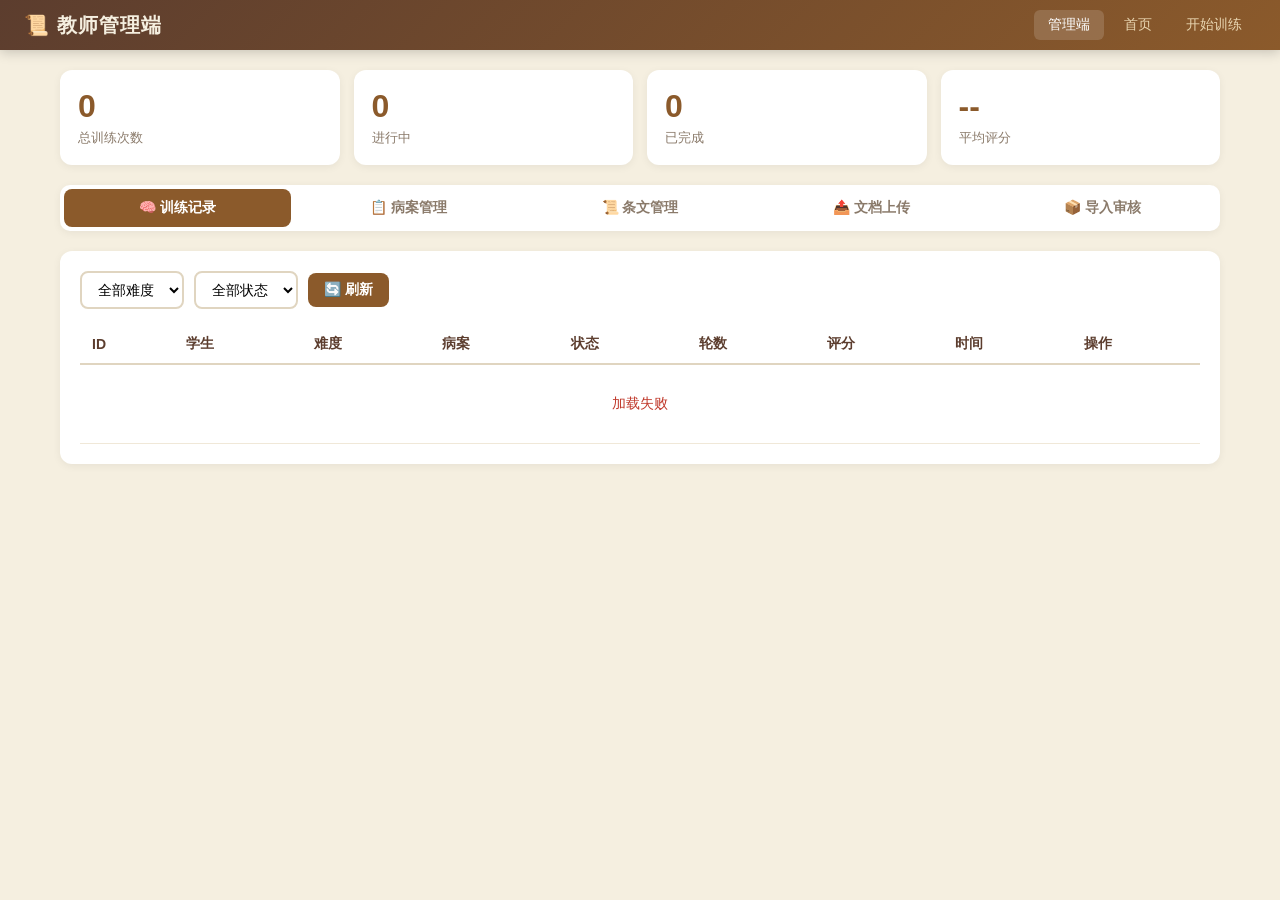
==== backend/static/index.html @ 3534bf7b "导入审核新增编辑功能: PUT /batches/{id}/edit/{sid} + 弹窗编辑条号/篇章/正文" ====
<!DOCTYPE html>
<html lang="zh-CN">
<head>
<meta charset="UTF-8">
<meta name="viewport" content="width=device-width, initial-scale=1.0">
<title>教师管理端 - 《金匮要略》临床思辨训练</title>
<style>
:root {
  --bg: #f5efe0; --card: #fff; --text: #3d2b1f; --muted: #8a7a6a;
  --primary: #8b5a2b; --border: #e0d5c0; --hover: #fdfaf3;
}
* { margin:0; padding:0; box-sizing:border-box; }
body { font-family: -apple-system, 'PingFang SC', 'Microsoft YaHei', sans-serif; background:var(--bg); color:var(--text); min-height:100vh; }
.header {
  background:linear-gradient(135deg, #5c3d2e 0%, #8b5a2b 100%);
  color:#f5efe0; padding:10px 24px; display:flex; align-items:center; gap:16px;
  box-shadow:0 2px 12px rgba(0,0,0,.2);
}
.header h1 { font-size:20px; font-weight:600; letter-spacing:1px; }
.header .nav { display:flex; gap:6px; margin-left:auto; }
.header .nav a { color:#e8d5b0; text-decoration:none; padding:6px 14px; border-radius:6px; font-size:14px; transition:.2s; }
.header .nav a:hover, .header .nav a.active { background:rgba(255,255,255,.15); color:#fff; }
.container { max-width:1200px; margin:0 auto; padding:20px; }

.stats { display:grid; grid-template-columns:repeat(4,1fr); gap:14px; margin-bottom:20px; }
.stat-card { background:var(--card); border-radius:12px; padding:18px; box-shadow:0 2px 8px rgba(0,0,0,.06); }
.stat-card .n { font-size:32px; font-weight:700; color:var(--primary); }
.stat-card .l { font-size:13px; color:var(--muted); margin-top:4px; }

.tabs { display:flex; gap:4px; margin-bottom:20px; background:var(--card); border-radius:10px; padding:4px; box-shadow:0 2px 8px rgba(0,0,0,.06); }
.tab { flex:1; text-align:center; padding:10px; border-radius:8px; cursor:pointer; font-size:14px; font-weight:600; transition:.2s; color:var(--muted); }
.tab.active { background:var(--primary); color:#fff; }
.tab:hover:not(.active) { background:var(--hover); }

.panel { display:none; }
.panel.active { display:block; }

.card { background:var(--card); border-radius:12px; padding:20px; box-shadow:0 2px 8px rgba(0,0,0,.06); margin-bottom:16px; }

.filters { display:flex; gap:10px; margin-bottom:16px; flex-wrap:wrap; align-items:center; }
.filters select, .filters input, .form-input {
  padding:8px 12px; border:2px solid var(--border); border-radius:8px; font-size:14px; outline:none; background:var(--card);
}
.filters select:focus, .filters input:focus, .form-input:focus { border-color:var(--primary); }
.btn {
  padding:8px 16px; border:none; border-radius:8px; cursor:pointer; font-size:14px; font-weight:600; transition:.2s;
}
.btn-primary { background:var(--primary); color:#fff; }
.btn-primary:hover { background:#6b3f1a; }
.btn-primary:disabled { background:#c4b49a; cursor:not-allowed; }
.btn-outline { background:var(--card); color:var(--primary); border:2px solid var(--primary); }
.btn-outline:hover { background:var(--hover); }
.btn-sm { padding:4px 12px; font-size:12px; border-radius:6px; }
.btn-view { background:var(--primary); color:#fff; }
.btn-view:hover { background:#6b3f1a; }
.btn-del { background:#f8d7da; color:#721c24; }
.btn-del:hover { background:#f1c0c2; }

table { width:100%; border-collapse:collapse; font-size:14px; }
th { text-align:left; padding:10px 12px; border-bottom:2px solid var(--border); color:#5c3d2e; font-weight:600; }
td { padding:10px 12px; border-bottom:1px solid #f0e8d8; }
tr:hover td { background:var(--hover); }
.badge { display:inline-block; padding:3px 10px; border-radius:12px; font-size:12px; font-weight:600; }
.bg-beginner { background:#f0e2cc; color:var(--primary); }
.bg-intermediate { background:#fff3cd; color:#856404; }
.bg-advanced { background:#f8d7da; color:#721c24; }
.bg-active { background:#d4edda; color:#155724; }
.bg-completed { background:#d1ecf1; color:#0c5460; }

.form-row { margin-bottom:12px; }
.form-row label { display:block; margin-bottom:4px; font-size:13px; color:var(--muted); }
.form-row input, .form-row textarea, .form-row select {
  width:100%; padding:8px 12px; border:2px solid var(--border); border-radius:8px; font-size:14px; font-family:inherit; outline:none;
}
.form-row textarea { min-height:80px; resize:vertical; }

/* 弹窗 */
.modal-overlay { display:none; position:fixed; inset:0; background:rgba(0,0,0,.5); z-index:100; align-items:center; justify-content:center; }
.modal-overlay.show { display:flex; }
.modal {
  background:var(--card); border-radius:16px; width:90%; max-width:750px; max-height:85vh;
  overflow-y:auto; padding:24px; box-shadow:0 8px 32px rgba(0,0,0,.2);
}
.modal h3 { color:#5c3d2e; margin-bottom:14px; font-size:18px; }
.chat-replay { background:#faf7f0; border-radius:10px; padding:14px; max-height:400px; overflow-y:auto; }
.chat-replay .rpl { margin-bottom:10px; padding:8px 12px; border-radius:8px; line-height:1.5; font-size:14px; }
.chat-replay .rpl-student { background:var(--primary); color:#fff; margin-left:30px; }
.chat-replay .rpl-agent { background:var(--card); border:1px solid var(--border); margin-right:30px; }
.chat-replay .rpl-system { text-align:center; color:var(--muted); font-size:12px; }

.upload-zone {
  border:2px dashed #d4c4a8; border-radius:12px; padding:40px; text-align:center;
  cursor:pointer; transition:.2s; margin-bottom:16px;
}
.upload-zone:hover { border-color:var(--primary); background:var(--hover); }
.upload-zone .icon { font-size:40px; margin-bottom:8px; }

.toast {
  position:fixed; bottom:20px; right:20px; padding:12px 20px; border-radius:10px;
  color:#fff; font-weight:600; z-index:200; animation:fadeIn .3s;
}
.toast.success { background:#5a8a3c; }
.toast.error { background:#c0392b; }
@keyframes fadeIn { from{opacity:0;transform:translateY(8px);} to{opacity:1;transform:translateY(0);} }
</style>
</head>
<body>

<div class="header">
  <h1>📜 教师管理端</h1>
  <div class="nav">
    <a href="/" class="active">管理端</a>
    <a href="/user">首页</a>
    <a href="/train">开始训练</a>
  </div>
</div>

<div class="container">
  <div class="stats">
    <div class="stat-card"><div class="n" id="sTotal">0</div><div class="l">总训练次数</div></div>
    <div class="stat-card"><div class="n" id="sActive">0</div><div class="l">进行中</div></div>
    <div class="stat-card"><div class="n" id="sDone">0</div><div class="l">已完成</div></div>
    <div class="stat-card"><div class="n" id="sAvg">--</div><div class="l">平均评分</div></div>
  </div>

  <div class="tabs">
    <div class="tab active" onclick="switchTab('train')">🧠 训练记录</div>
    <div class="tab" onclick="switchTab('cases')">📋 病案管理</div>
    <div class="tab" onclick="switchTab('texts')">📜 条文管理</div>
    <div class="tab" onclick="switchTab('upload')">📤 文档上传</div>
    <div class="tab" onclick="switchTab('import')">📦 导入审核</div>
  </div>

  <!-- 训练记录 -->
  <div class="panel active" id="pTrain">
    <div class="card">
      <div class="filters">
        <select id="fDiff" onchange="loadTrain()"><option value="">全部难度</option><option value="初级">初级</option><option value="中级">中级</option><option value="高级">高级</option></select>
        <select id="fStatus" onchange="loadTrain()"><option value="">全部状态</option><option value="active">训练中</option><option value="completed">已完成</option></select>
        <button class="btn btn-primary" onclick="loadTrain()">🔄 刷新</button>
      </div>
      <table><thead><tr><th>ID</th><th>学生</th><th>难度</th><th>病案</th><th>状态</th><th>轮数</th><th>评分</th><th>时间</th><th>操作</th></tr></thead>
      <tbody id="trainTbody"><tr><td colspan="9" style="text-align:center;color:var(--muted);padding:30px;">加载中…</td></tr></tbody></table>
    </div>
  </div>

  <!-- 病案管理 -->
  <div class="panel" id="pCases">
    <div class="card">
      <h3 style="margin-bottom:12px;">新增病案</h3>
      <div class="form-row"><label>标题</label><input id="cTitle" class="form-input"></div>
      <div class="form-row"><label>病案内容</label><textarea id="cContent" class="form-input" rows="4"></textarea></div>
      <div style="display:grid;grid-template-columns:1fr 1fr;gap:10px;">
        <div class="form-row"><label>诊断</label><input id="cDiag" class="form-input"></div>
        <div class="form-row"><label>方剂</label><input id="cPresc" class="form-input"></div>
        <div class="form-row"><label>难度</label><select id="cDiff" class="form-input"><option value="初级">初级</option><option value="中级">中级</option><option value="高级">高级</option></select></div>
        <div class="form-row"><label>教学要点</label><input id="cTeach" class="form-input"></div>
      </div>
      <button class="btn btn-primary" onclick="createCase()">保存病案</button>
    </div>
    <div class="card">
      <div class="filters">
        <select id="cfDiff" onchange="loadCases()"><option value="">全部难度</option><option value="初级">初级</option><option value="中级">中级</option><option value="高级">高级</option></select>
        <button class="btn btn-primary" onclick="loadCases()">🔄 刷新</button>
      </div>
      <table><thead><tr><th>ID</th><th>标题</th><th>难度</th><th>诊断</th><th>方剂</th><th>操作</th></tr></thead>
      <tbody id="caseTbody"><tr><td colspan="6" style="text-align:center;color:var(--muted);padding:30px;">加载中…</td></tr></tbody></table>
    </div>
  </div>

  <!-- 条文管理 -->
  <div class="panel" id="pTexts">
    <div class="card">
      <h3 style="margin-bottom:12px;">新增条文</h3>
      <div class="form-row"><label>来源经典</label><input id="tSource" class="form-input" placeholder="如《伤寒论》《金匮要略》"></div>
      <div class="form-row"><label>章节（可选）</label><input id="tChapter" class="form-input" placeholder="如 辨太阳病脉证并治"></div>
      <div class="form-row"><label>条文内容</label><textarea id="tContent" class="form-input" rows="3" placeholder="输入条文全文"></textarea></div>
      <div class="form-row"><label>关键词（逗号分隔，可选）</label><input id="tKeywords" class="form-input" placeholder="如 太阳,中风,桂枝"></div>
      <button class="btn btn-primary" onclick="createText()">保存条文</button>
    </div>
    <div class="card">
      <div class="filters">
        <select id="tfSource" onchange="loadTexts()"><option value="">全部经典</option><option value="《伤寒论》">《伤寒论》</option><option value="《金匮要略》">《金匮要略》</option></select>
        <button class="btn btn-primary" onclick="loadTexts()">🔄 刷新</button>
        <button class="btn btn-del" onclick="batchDeleteTexts()" style="margin-left:auto;">🗑 批量删除选中</button>
      </div>
      <table><thead><tr><th><input type="checkbox" onclick="toggleAllTexts(this)" title="全选"></th><th>ID</th><th>来源</th><th>章节</th><th>条文内容</th><th>关键词</th><th>操作</th></tr></thead>
      <tbody id="textTbody"><tr><td colspan="7" style="text-align:center;color:var(--muted);padding:30px;">加载中…</td></tr></tbody></table>
    </div>
  </div>

  <!-- 文档上传 -->
  <div class="panel" id="pUpload">
    <div class="card">
      <div class="upload-zone" onclick="document.getElementById('fileInp').click()">
        <div class="icon">📄</div><p style="font-size:15px;">点击上传文档</p>
        <p style="font-size:12px;color:var(--muted);margin-top:4px;">PDF / Word / Excel / TXT，自动解析条文和病案</p>
      </div>
      <input type="file" id="fileInp" style="display:none" accept=".pdf,.docx,.doc,.xlsx,.xls,.txt" onchange="uploadFile(this)">
      <div id="docList" style="display:flex;flex-direction:column;gap:8px;"></div>
    </div>
    <div class="card">
      <h3 style="margin-bottom:12px;">手动录入条文</h3>
      <div class="form-row"><label>来源经典</label><input id="txtSource" class="form-input" placeholder="如《伤寒论》《金匮要略》"></div>
      <div class="form-row"><label>章节（可选）</label><input id="txtChapter" class="form-input" placeholder="如 辨太阳病脉证并治"></div>
      <div class="form-row"><label>条文内容</label><textarea id="txtContent" class="form-input" rows="3" placeholder="输入条文全文"></textarea></div>
      <div class="form-row"><label>关键词（逗号分隔，可选）</label><input id="txtKeywords" class="form-input" placeholder="如 太阳,中风,桂枝"></div>
      <button class="btn btn-primary" onclick="addText()">录入条文</button>
    </div>
  </div>

  <!-- 导入审核 -->
  <div class="panel" id="pImport">
    <div class="card">
      <h3 style="margin-bottom:12px;">📦 导入批次</h3>
      <p style="font-size:13px;color:var(--muted);margin-bottom:12px;">文档上传后自动解析并暂存于此，审核通过后发布到正式条文库。</p>
      <div class="filters">
        <button class="btn btn-primary" onclick="loadBatches()">🔄 刷新</button>
      </div>
      <table><thead><tr><th>批次</th><th>来源文件</th><th>解析条数</th><th>唯一条号</th><th>状态</th><th>时间</th><th>操作</th></tr></thead>
      <tbody id="batchTbody"><tr><td colspan="7" style="text-align:center;color:var(--muted);padding:30px;">加载中…</td></tr></tbody></table>
    </div>

    <!-- 批次详情（展开后显示） -->
    <div class="card" id="batchDetail" style="display:none;">
      <div style="display:flex;justify-content:space-between;align-items:center;margin-bottom:12px;">
        <h3 id="bdTitle">批次详情</h3>
        <div style="display:flex;gap:8px;">
          <button class="btn btn-primary btn-sm" onclick="approveAllBatch()">✅ 全部批准</button>
          <button class="btn btn-primary btn-sm" onclick="publishBatch()">🚀 发布到条文库</button>
          <button class="btn btn-del btn-sm" onclick="rejectBatch()">❌ 驳回批次</button>
          <button class="btn btn-outline btn-sm" onclick="closeBatchDetail()">关闭</button>
        </div>
      </div>
      <div id="bdReport" style="margin-bottom:12px;padding:12px;background:#faf7f0;border-radius:8px;font-size:13px;"></div>
      <table><thead><tr><th>条号</th><th>章节</th><th>正文预览</th><th>版式标记</th><th>状态</th><th>问题</th><th>操作</th></tr></thead>
      <tbody id="stagingTbody"></tbody></table>
    </div>
  </div>
</div>

<!-- 会话详情弹窗 -->
<div class="modal-overlay" id="detailModal">
  <div class="modal">
    <h3>📋 训练详情回放</h3>
    <div id="dInfo" style="margin-bottom:14px;font-size:14px;color:var(--muted);"></div>
    <div class="chat-replay" id="dChat"></div>
    <div style="margin-top:16px;text-align:right;">
      <button class="btn btn-primary btn-sm" onclick="document.getElementById('detailModal').classList.remove('show')">关闭</button>
    </div>
  </div>
</div>

<!-- 编辑病案弹窗 -->
<div class="modal-overlay" id="caseEditModal">
  <div class="modal">
    <h3>编辑病案</h3>
    <div class="form-row"><label>标题</label><input id="ceTitle" class="form-input"></div>
    <div class="form-row"><label>病案内容</label><textarea id="ceContent" class="form-input" rows="5"></textarea></div>
    <div style="display:grid;grid-template-columns:1fr 1fr;gap:10px;">
      <div class="form-row"><label>诊断</label><input id="ceDiag" class="form-input"></div>
      <div class="form-row"><label>方剂</label><input id="cePresc" class="form-input"></div>
      <div class="form-row"><label>难度</label><select id="ceDiff" class="form-input"><option value="初级">初级</option><option value="中级">中级</option><option value="高级">高级</option></select></div>
      <div class="form-row"><label>教学要点</label><input id="ceTeach" class="form-input"></div>
    </div>
    <div style="margin-top:14px;display:flex;justify-content:flex-end;gap:8px;">
      <button class="btn btn-del btn-sm" onclick="document.getElementById('caseEditModal').classList.remove('show')">取消</button>
      <button class="btn btn-primary btn-sm" onclick="saveCaseEdit()">保存</button>
    </div>
  </div>
</div>

<!-- 编辑条文弹窗 -->
<div class="modal-overlay" id="textEditModal">
  <div class="modal">
    <h3>编辑条文</h3>
    <div class="form-row"><label>来源经典</label><input id="teSource" class="form-input"></div>
    <div class="form-row"><label>章节</label><input id="teChapter" class="form-input"></div>
    <div class="form-row"><label>条文内容</label><textarea id="teContent" class="form-input" rows="4"></textarea></div>
    <div class="form-row"><label>关键词</label><input id="teKeywords" class="form-input"></div>
    <div style="margin-top:14px;display:flex;justify-content:flex-end;gap:8px;">
      <button class="btn btn-del btn-sm" onclick="document.getElementById('textEditModal').classList.remove('show')">取消</button>
      <button class="btn btn-primary btn-sm" onclick="saveTextEdit()">保存</button>
    </div>
  </div>
</div>

<!-- 编辑暂存条文弹窗 -->
<div class="modal-overlay" id="stagingEditModal">
  <div class="modal">
    <h3>编辑暂存条文</h3>
    <div class="form-row"><label>条号</label><input id="seNumber" class="form-input" type="number"></div>
    <div class="form-row"><label>篇章</label><input id="seChapter" class="form-input"></div>
    <div class="form-row"><label>规范正文（展示用）</label><textarea id="seContent" class="form-input" rows="5"></textarea></div>
    <div class="form-row"><label>原始文本（追溯用）</label><textarea id="seRaw" class="form-input" rows="3"></textarea></div>
    <div style="margin-top:14px;display:flex;justify-content:flex-end;gap:8px;">
      <button class="btn btn-del btn-sm" onclick="document.getElementById('stagingEditModal').classList.remove('show')">取消</button>
      <button class="btn btn-primary btn-sm" onclick="saveStagingEdit()">保存</button>
    </div>
  </div>
</div>

<script>
const API = '/api'; let editingCaseId = null, editingTextId = null;

// Tab
function switchTab(n) {
  const map = { train:'训练记录', cases:'病案管理', texts:'条文管理', upload:'文档上传', analysis:'AI分析' };
  document.querySelectorAll('.tab').forEach(t => t.classList.toggle('active', t.textContent.includes(map[n])));
  document.querySelectorAll('.panel').forEach(p => p.classList.remove('active'));
  document.getElementById('p'+n.charAt(0).toUpperCase()+n.slice(1)).classList.add('active');
  if (n==='train') loadTrain();
  if (n==='cases') loadCases();
  if (n==='texts') loadTexts();
  if (n==='upload') loadDocs();
  if (n==='import') loadBatches();
}

// === 训练记录 ===
async function loadTrain() {
  const d = document.getElementById('fDiff').value, s = document.getElementById('fStatus').value;
  let url = `${API}/agent/sessions?limit=100`;
  if (d) url += `&difficulty_level=${encodeURIComponent(d)}`;
  if (s) url += `&status=${s}`;
  try {
    const data = await (await fetch(url)).json();
    const tbody = document.getElementById('trainTbody');
    if (!data.length) { tbody.innerHTML = '<tr><td colspan="9" style="text-align:center;color:var(--muted);padding:30px;">暂无训练记录</td></tr>'; }
    else {
      tbody.innerHTML = data.map(r => `
        <tr>
          <td>${r.id}</td><td>${r.student_id||'--'}</td>
          <td><span class="badge bg-${r.difficulty_level==='初级'?'beginner':r.difficulty_level==='中级'?'intermediate':'advanced'}">${r.difficulty_level}</span></td>
          <td>${(r.case_title||'--').substring(0,20)}</td>
          <td><span class="badge bg-${r.status}">${r.status==='active'?'训练中':'已完成'}</span></td>
          <td>${r.message_count||0}</td><td>${r.score||'--'}</td>
          <td>${(r.started_at||'').substring(0,10)}</td>
          <td><button class="btn btn-view btn-sm" onclick="viewSession(${r.id})">查看</button> <button class="btn btn-del btn-sm" onclick="delSession(${r.id})">删除</button></td>
        </tr>`).join('');
    }
    document.getElementById('sTotal').textContent = data.length;
    document.getElementById('sActive').textContent = data.filter(r=>r.status==='active').length;
    document.getElementById('sDone').textContent = data.filter(r=>r.status==='completed').length;
    const scored = data.filter(r=>r.score&&r.score!=='未评分'&&!isNaN(parseFloat(r.score)));
    document.getElementById('sAvg').textContent = scored.length ? Math.round(scored.reduce((a,b)=>a+parseFloat(b.score),0)/scored.length) + '分' : '--';
  } catch(e) { document.getElementById('trainTbody').innerHTML = '<tr><td colspan="9" style="text-align:center;color:#c0392b;padding:30px;">加载失败</td></tr>'; }
}

async function viewSession(id) {
  const data = await (await fetch(`${API}/agent/session/${id}`)).json();
  document.getElementById('dInfo').innerHTML = `学生：${data.student_id} | 难度：${data.difficulty_level} | 病案：${data.case_title||'--'} | 评分：${data.score||'--'}`;
  document.getElementById('dChat').innerHTML = (data.messages||[]).map(m => `
    <div class="rpl rpl-${m.role==='student'?'student':m.role==='agent'?'agent':'system'}">
      ${m.role==='agent'&&m.message_type?`<span class="badge bg-${m.message_type==='praise'?'active':m.message_type==='evaluation'?'completed':'intermediate'}" style="font-size:10px">${m.message_type}</span><br>`:''}${m.content}
    </div>`).join('');
  document.getElementById('detailModal').classList.add('show');
}

async function delSession(id) { if (!confirm('确定删除？')) return; await fetch(`${API}/agent/session/${id}`,{method:'DELETE'}); toast('已删除','success'); loadTrain(); }

// === 病案管理 ===
async function createCase() {
  const data = {
    title: document.getElementById('cTitle').value,
    content: document.getElementById('cContent').value,
    diagnosis: document.getElementById('cDiag').value,
    prescription: document.getElementById('cPresc').value,
    difficulty_level: document.getElementById('cDiff').value,
    teaching_points: document.getElementById('cTeach').value
  };
  if (!data.title || !data.content) { toast('标题和内容不能为空','error'); return; }
  try {
    await fetch(`${API}/cases/`,{method:'POST',headers:{'Content-Type':'application/json'},body:JSON.stringify(data)});
    toast('保存成功','success');
    ['cTitle','cContent','cDiag','cPresc','cTeach'].forEach(id => document.getElementById(id).value='');
    loadCases();
  } catch(e) { toast('保存失败: '+e.message,'error'); }
}

async function loadCases() {
  const diff = document.getElementById('cfDiff').value;
  try {
    const data = await (await fetch(`${API}/cases/?limit=100`)).json();
    const filtered = diff ? data.filter(c => c.difficulty_level === diff) : data;
    const tbody = document.getElementById('caseTbody');
    if (!filtered.length) { tbody.innerHTML = '<tr><td colspan="6" style="text-align:center;color:var(--muted);padding:30px;">暂无病案</td></tr>'; return; }
    tbody.innerHTML = filtered.map(c => `
      <tr><td>${c.id}</td><td>${(c.title||'').substring(0,25)}</td>
      <td><span class="badge bg-${c.difficulty_level==='初级'?'beginner':c.difficulty_level==='中级'?'intermediate':'advanced'}">${c.difficulty_level||'初级'}</span></td>
      <td>${(c.diagnosis||'--').substring(0,20)}</td><td>${(c.prescription||'--').substring(0,20)}</td>
      <td><button class="btn btn-view btn-sm" onclick="editCase(${c.id})">编辑</button></td></tr>`).join('');
  } catch(e) { document.getElementById('caseTbody').innerHTML = '<tr><td colspan="6" style="text-align:center;color:#c0392b;padding:30px;">加载失败</td></tr>'; }
}

async function editCase(id) {
  const c = await (await fetch(`${API}/cases/${id}`)).json();
  editingCaseId = id;
  document.getElementById('ceTitle').value = c.title||'';
  document.getElementById('ceContent').value = c.content||'';
  document.getElementById('ceDiag').value = c.diagnosis||'';
  document.getElementById('cePresc').value = c.prescription||'';
  document.getElementById('ceDiff').value = c.difficulty_level||'初级';
  document.getElementById('ceTeach').value = c.teaching_points||'';
  document.getElementById('caseEditModal').classList.add('show');
}

async function saveCaseEdit() {
  if (!editingCaseId) return;
  const data = {
    title: document.getElementById('ceTitle').value,
    content: document.getElementById('ceContent').value,
    diagnosis: document.getElementById('ceDiag').value,
    prescription: document.getElementById('cePresc').value,
    difficulty_level: document.getElementById('ceDiff').value,
    teaching_points: document.getElementById('ceTeach').value
  };
  try {
    await fetch(`${API}/cases/${editingCaseId}`,{method:'PUT',headers:{'Content-Type':'application/json'},body:JSON.stringify(data)});
    document.getElementById('caseEditModal').classList.remove('show');
    toast('保存成功','success'); loadCases();
  } catch(e) { toast('保存失败: '+e.message,'error'); }
}

// === 手动录入条文 ===
async function addText() {
  const source = document.getElementById('txtSource').value.trim();
  const content = document.getElementById('txtContent').value.trim();
  if (!source || !content) { toast('来源经典和条文内容不能为空','error'); return; }
  const data = {
    source_book: source,
    chapter: document.getElementById('txtChapter').value.trim() || null,
    content: content,
    keywords: document.getElementById('txtKeywords').value.trim() || null
  };
  try {
    await fetch(`${API}/texts/`,{method:'POST',headers:{'Content-Type':'application/json'},body:JSON.stringify(data)});
    toast('条文录入成功','success');
    document.getElementById('txtSource').value = '';
    document.getElementById('txtChapter').value = '';
    document.getElementById('txtContent').value = '';
    document.getElementById('txtKeywords').value = '';
  } catch(e) { toast('录入失败: '+e.message,'error'); }
}

// === 条文管理（表格CRUD） ===
async function createText() {
  const source = document.getElementById('tSource').value.trim();
  const content = document.getElementById('tContent').value.trim();
  if (!source || !content) { toast('来源和内容不能为空','error'); return; }
  try {
    await fetch(`${API}/texts/`,{method:'POST',headers:{'Content-Type':'application/json'},body:JSON.stringify({
      source_book: source,
      chapter: document.getElementById('tChapter').value.trim() || null,
      content: content,
      keywords: document.getElementById('tKeywords').value.trim() || null
    })});
    toast('保存成功','success');
    ['tSource','tChapter','tContent','tKeywords'].forEach(id => document.getElementById(id).value='');
    loadTexts();
  } catch(e) { toast('保存失败: '+e.message,'error'); }
}

async function loadTexts() {
  const src = document.getElementById('tfSource').value;
  try {
    const data = await (await fetch(`${API}/texts/?limit=2000`)).json();
    const filtered = src ? data.filter(t => t.source_book === src) : data;
    const tbody = document.getElementById('textTbody');
    if (!filtered.length) { tbody.innerHTML = '<tr><td colspan="7" style="text-align:center;color:var(--muted);padding:30px;">暂无条文</td></tr>'; return; }
    tbody.innerHTML = filtered.map(t => `
      <tr>
        <td><input type="checkbox" class="text-cb" value="${t.id}"></td>
        <td>${t.id}</td><td>${escHtml(t.source_book||'--')}</td>
        <td>${escHtml((t.chapter||'').substring(0,20))}</td>
        <td style="max-width:350px;overflow:hidden;text-overflow:ellipsis;white-space:nowrap;">${escHtml((t.content||'').substring(0,80))}</td>
        <td>${escHtml((t.keywords||'').substring(0,20))}</td>
        <td>
          <button class="btn btn-view btn-sm" onclick="editText(${t.id})">编辑</button>
          <button class="btn btn-del btn-sm" onclick="deleteText(${t.id})">删除</button>
        </td>
      </tr>`).join('');
  } catch(e) { document.getElementById('textTbody').innerHTML = '<tr><td colspan="7" style="text-align:center;color:#c0392b;padding:30px;">加载失败</td></tr>'; }
}

async function editText(id) {
  const t = await (await fetch(`${API}/texts/${id}`)).json();
  editingTextId = id;
  document.getElementById('teSource').value = t.source_book||'';
  document.getElementById('teChapter').value = t.chapter||'';
  document.getElementById('teContent').value = t.content||'';
  document.getElementById('teKeywords').value = t.keywords||'';
  document.getElementById('textEditModal').classList.add('show');
}

async function saveTextEdit() {
  if (!editingTextId) return;
  try {
    await fetch(`${API}/texts/${editingTextId}`,{method:'PUT',headers:{'Content-Type':'application/json'},body:JSON.stringify({
      source_book: document.getElementById('teSource').value,
      chapter: document.getElementById('teChapter').value,
      content: document.getElementById('teContent').value,
      keywords: document.getElementById('teKeywords').value
    })});
    document.getElementById('textEditModal').classList.remove('show');
    toast('保存成功','success'); loadTexts();
  } catch(e) { toast('保存失败: '+e.message,'error'); }
}

async function deleteText(id) {
  if (!confirm('确定删除此条文？')) return;
  await fetch(`${API}/texts/${id}`,{method:'DELETE'});
  toast('已删除','success'); loadTexts();
}

async function batchDeleteTexts() {
  const ids = [...document.querySelectorAll('.text-cb:checked')].map(cb => cb.value);
  if (!ids.length) { toast('请先勾选条文','error'); return; }
  if (!confirm(`确定删除 ${ids.length} 条条文？`)) return;
  await fetch(`${API}/texts/batch-delete`,{method:'POST',headers:{'Content-Type':'application/json'},body:JSON.stringify({ids: ids.map(Number)})});
  toast(`已删除 ${ids.length} 条`,'success'); loadTexts();
}

function toggleAllTexts(cb) {
  document.querySelectorAll('.text-cb').forEach(c => c.checked = cb.checked);
}

function escHtml(s){if(!s)return'';const d=document.createElement('div');d.textContent=s;return d.innerHTML};

// === 文档上传 ===
async function uploadFile(inp) {
  const f = inp.files[0]; if (!f) return;
  const normalLimit = 20 * 1024 * 1024;
  const fd = new FormData(); fd.append('file', f);
  const opts = { method: 'POST', body: fd };
  if (f.size > normalLimit) {
    const password = prompt(`文件大小为 ${(f.size/1024/1024).toFixed(1)}MB，超过20MB，请输入上传密码：`);
    if (password === null) { inp.value = ''; return; }
    const h = new Headers();
    h.set('X-Upload-Password', password);
    opts.headers = h;
  }
  try {
    const resp = await fetch(`${API}/documents/upload`, opts);
    let result = {};
    try { result = await resp.json(); } catch (_) {}
    if (!resp.ok) throw new Error(result.detail || `上传失败（HTTP ${resp.status}）`);
    toast(result.message||'上传成功', result.success===false?'error':'success');
    loadDocs();
  } catch(e) {
    toast(e.message||'上传失败','error');
  } finally {
    inp.value = '';
  }
}

async function loadDocs() {
  try {
    const data = await (await fetch(`${API}/documents/?limit=50`)).json();
    document.getElementById('docList').innerHTML = data.length ? data.map(d =>
      `<div style="display:flex;align-items:center;justify-content:space-between;padding:10px 14px;background:var(--hover);border-radius:8px;font-size:13px;">
        <span title="${escHtml(d.error_message || '')}">📄 ${escHtml(d.filename)} <span style="color:var(--muted);font-size:11px;">(${d.status})</span>${d.error_message ? ' <span style="color:#d9534f;font-size:11px;">解析失败：' + escHtml(d.error_message) + '</span>' : ''}</span>
        <span style="display:flex;align-items:center;gap:8px;"><span style="color:var(--muted);font-size:11px;">${(d.upload_date||'').substring(0,10)}</span>${d.status === 'failed' ? `<button class="btn" style="padding:4px 8px;font-size:11px;" onclick="retryDocument(${d.id})">重试</button>` : ''}</span>
      </div>`).join('') : '<div style="text-align:center;color:var(--muted);padding:20px;">暂无文档</div>';
  } catch(e) {}
}

async function retryDocument(id) {
  try {
    const resp = await fetch(`${API}/documents/${id}/retry`, {method:'POST'});
    const result = await resp.json();
    if (!resp.ok) throw new Error(result.detail || `重试失败（HTTP ${resp.status}）`);
    toast(result.message || '已开始重试解析', 'success');
    loadDocs();
  } catch(e) {
    toast(e.message || '重试失败', 'error');
  }
}

// === 工具 ===
function toast(msg, type) {
  const t = document.createElement('div'); t.className = 'toast ' + type; t.textContent = msg;
  document.body.appendChild(t); setTimeout(() => t.remove(), 2500);
}
function escapeHtml(s) { if (!s) return ''; const d = document.createElement('div'); d.textContent = s; return d.innerHTML; }

// === 导入审核 ===
let currentBatchId = '';
let stagingCache = {};

async function loadBatches() {
  try {
    const data = await (await fetch(`${API}/import/batches`)).json();
    if (!Array.isArray(data)) { document.getElementById('batchTbody').innerHTML = '<tr><td colspan="7" style="text-align:center;color:var(--muted);padding:30px;">无导入批次</td></tr>'; return; }
    let h = '';
    data.forEach(b => {
      const st = b.status === 'published' ? 'bg-completed' : b.status === 'rejected' ? 'bg-advanced' : 'bg-intermediate';
      const stLabel = {pending:'待审核',needs_review:'需审核',published:'已发布',rejected:'已驳回'}[b.status] || b.status;
      h += `<tr>
        <td><code>${b.batch_id}</code></td>
        <td>${escapeHtml(b.source_file||'')}</td>
        <td>${b.total_articles}</td>
        <td>${b.unique_numbers}</td>
        <td><span class="badge ${st}">${stLabel}</span></td>
        <td>${(b.created_at||'').slice(0,16)}</td>
        <td><button class="btn btn-view btn-sm" onclick="viewBatch('${b.batch_id}')">查看</button></td>
      </tr>`;
    });
    document.getElementById('batchTbody').innerHTML = h || '<tr><td colspan="7" style="text-align:center;color:var(--muted);padding:30px;">无导入批次</td></tr>';
  } catch(e) { toast('加载批次失败: '+e.message, 'error'); }
}

async function viewBatch(batchId) {
  currentBatchId = batchId;
  try {
    const [detail, texts] = await Promise.all([
      fetch(`${API}/import/batches/${batchId}`).then(r=>r.json()),
      fetch(`${API}/import/batches/${batchId}/texts?limit=1000`).then(r=>r.json())
    ]);
    document.getElementById('bdTitle').textContent = `批次 ${batchId} — ${detail.source_file||''}`;
    const qr = detail.quality_report || {};
    document.getElementById('bdReport').innerHTML = `
      <b>质检报告</b><br>
      唯一条号：${qr.actual_unique||'?'} / 预期：${qr.expected_count||'?'} &nbsp;|&nbsp;
      缺失：${(qr.missing_numbers||[]).length ? qr.missing_numbers.slice(0,10).join(',') : '无'} &nbsp;|&nbsp;
      重复：${Object.keys(qr.duplicates||{}).join(',')||'无'}<br>
      问题：${(qr.issues||[]).join('；')||'无'}
    `;
    let h = '';
    (texts.items||[]).forEach(t => {
      const stCls = t.status==='approved'?'bg-active':t.status==='rejected'?'bg-advanced':'bg-beginner';
      stagingCache[t.id] = t;
      h += `<tr>
        <td>${t.article_number||'?'}</td>
        <td style="font-size:12px;">${escapeHtml((t.chapter||'').slice(0,20))}</td>
        <td style="max-width:220px;overflow:hidden;text-overflow:ellipsis;white-space:nowrap;">${escapeHtml(t.content||'').slice(0,50)}</td>
        <td>${t.layout_marker||''}</td>
        <td><span class="badge ${stCls}">${t.status}</span></td>
        <td style="font-size:11px;color:var(--muted);">${t.issue||''}</td>
        <td style="white-space:nowrap;">
          <button class="btn btn-view btn-sm" onclick="editStaging(${t.id})">编辑</button>
          <button class="btn btn-view btn-sm" onclick="approveOne(${t.id})" ${t.status==='approved'?'disabled':''}>批准</button>
          <button class="btn btn-del btn-sm" onclick="rejectOne(${t.id})" ${t.status==='rejected'?'disabled':''}>驳回</button>
        </td>
      </tr>`;
    });
    document.getElementById('stagingTbody').innerHTML = h || '<tr><td colspan="7" style="text-align:center;color:var(--muted);padding:30px;">无暂存条文</td></tr>';
    document.getElementById('batchDetail').style.display = 'block';
    document.getElementById('batchDetail').scrollIntoView({behavior:'smooth'});
  } catch(e) { toast('加载批次详情失败: '+e.message, 'error'); }
}

function closeBatchDetail() { document.getElementById('batchDetail').style.display = 'none'; currentBatchId = ''; }

async function approveOne(id) {
  try {
    const r = await (await fetch(`${API}/import/batches/${currentBatchId}/approve/${id}`, {method:'POST'})).json();
    toast(r.message||'已批准', 'success');
    viewBatch(currentBatchId);
  } catch(e) { toast('批准失败: '+e.message, 'error'); }
}

async function rejectOne(id) {
  const reason = prompt('驳回原因（可选）：');
  try {
    const r = await (await fetch(`${API}/import/batches/${currentBatchId}/reject/${id}?reason=${encodeURIComponent(reason||'')}`, {method:'POST'})).json();
    toast(r.message||'已驳回', 'success');
    viewBatch(currentBatchId);
  } catch(e) { toast('驳回失败: '+e.message, 'error'); }
}

async function approveAllBatch() {
  if (!confirm('确定批准本批次所有待审核条文？')) return;
  try {
    const r = await (await fetch(`${API}/import/batches/${currentBatchId}/approve-all`, {method:'POST'})).json();
    toast(r.message, 'success');
    viewBatch(currentBatchId);
  } catch(e) { toast('批准失败: '+e.message, 'error'); }
}

async function publishBatch() {
  if (!confirm('确定将已批准的条文发布到正式条文库？此操作不可撤销。')) return;
  try {
    const r = await (await fetch(`${API}/import/batches/${currentBatchId}/publish`, {method:'POST'})).json();
    toast(r.message, 'success');
    closeBatchDetail();
    loadBatches();
  } catch(e) { toast('发布失败: '+e.message, 'error'); }
}

async function rejectBatch() {
  const reason = prompt('驳回原因（可选）：');
  if (!confirm('确定驳回整个批次？未发布的条文将不会被导入。')) return;
  try {
    const r = await (await fetch(`${API}/import/batches/${currentBatchId}/reject-batch?reason=${encodeURIComponent(reason||'')}`, {method:'POST'})).json();
    toast(r.message, 'success');
    closeBatchDetail();
    loadBatches();
  } catch(e) { toast('驳回失败: '+e.message, 'error'); }
}

let editingStagingId = null;
function editStaging(id) {
  const t = stagingCache[id];
  if (!t) return;
  editingStagingId = id;
  document.getElementById('seNumber').value = t.article_number || '';
  document.getElementById('seChapter').value = t.chapter || '';
  document.getElementById('seContent').value = t.content || '';
  document.getElementById('seRaw').value = t.raw_content || '';
  document.getElementById('stagingEditModal').classList.add('show');
}

async function saveStagingEdit() {
  const id = editingStagingId;
  const content = document.getElementById('seContent').value.trim();
  const raw = document.getElementById('seRaw').value.trim();
  const num = parseInt(document.getElementById('seNumber').value) || null;
  const chapter = document.getElementById('seChapter').value.trim() || null;
  try {
    const params = new URLSearchParams();
    if (content) params.set('content', content);
    if (raw) params.set('raw_content', raw);
    if (num) params.set('article_number', num);
    if (chapter) params.set('chapter', chapter);
    const r = await (await fetch(`${API}/import/batches/${currentBatchId}/edit/${id}?${params}`, {method:'PUT'})).json();
    document.getElementById('stagingEditModal').classList.remove('show');
    toast(r.message || '已保存', 'success');
    viewBatch(currentBatchId);
  } catch(e) { toast('保存失败: '+e.message, 'error'); }
}

// 初始化
loadTrain(); loadDocs();
</script>
</body>
</html>
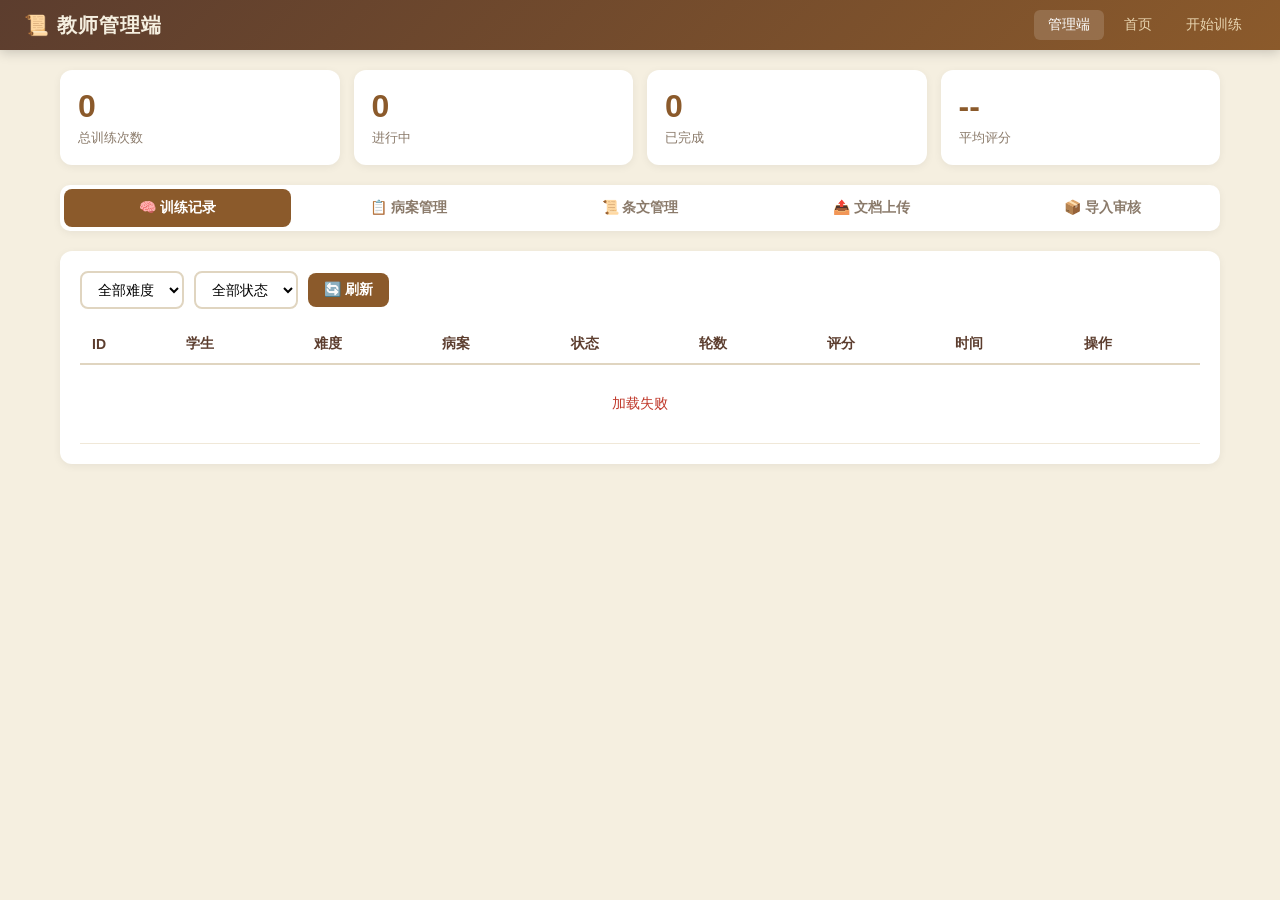
==== commit 033bea69: "新增删除功能: DELETE文档+暂存记录, 前端文档列表和审核界面加删除按钮" ====
--- a/backend/static/index.html
+++ b/backend/static/index.html
@@ -226,6 +226,7 @@
       <div style="display:flex;justify-content:space-between;align-items:center;margin-bottom:12px;">
         <h3 id="bdTitle">批次详情</h3>
         <div style="display:flex;gap:8px;">
+          <button class="btn btn-primary btn-sm" onclick="newStaging()">➕ 新增条文</button>
           <button class="btn btn-primary btn-sm" onclick="approveAllBatch()">✅ 全部批准</button>
           <button class="btn btn-primary btn-sm" onclick="publishBatch()">🚀 发布到条文库</button>
           <button class="btn btn-del btn-sm" onclick="rejectBatch()">❌ 驳回批次</button>
@@ -558,8 +559,10 @@
     const data = await (await fetch(`${API}/documents/?limit=50`)).json();
     document.getElementById('docList').innerHTML = data.length ? data.map(d =>
       `<div style="display:flex;align-items:center;justify-content:space-between;padding:10px 14px;background:var(--hover);border-radius:8px;font-size:13px;">
-        <span title="${escHtml(d.error_message || '')}">📄 ${escHtml(d.filename)} <span style="color:var(--muted);font-size:11px;">(${d.status})</span>${d.error_message ? ' <span style="color:#d9534f;font-size:11px;">解析失败：' + escHtml(d.error_message) + '</span>' : ''}</span>
-        <span style="display:flex;align-items:center;gap:8px;"><span style="color:var(--muted);font-size:11px;">${(d.upload_date||'').substring(0,10)}</span>${d.status === 'failed' ? `<button class="btn" style="padding:4px 8px;font-size:11px;" onclick="retryDocument(${d.id})">重试</button>` : ''}</span>
+        <span title="${escapeHtml(d.error_message || '')}">📄 ${escapeHtml(d.filename)} <span style="color:var(--muted);font-size:11px;">(${d.status})</span>${d.error_message ? ' <span style="color:#d9534f;font-size:11px;">解析失败：' + escapeHtml(d.error_message) + '</span>' : ''}</span>
+        <span style="display:flex;align-items:center;gap:8px;"><span style="color:var(--muted);font-size:11px;">${(d.upload_date||'').substring(0,10)}</span>
+        ${d.status === 'failed' ? `<button class="btn" style="padding:4px 8px;font-size:11px;" onclick="retryDocument(${d.id})">重试</button>` : ''}
+        <button class="btn btn-del" style="padding:4px 8px;font-size:11px;" onclick="deleteDocument(${d.id})">删除</button></span>
       </div>`).join('') : '<div style="text-align:center;color:var(--muted);padding:20px;">暂无文档</div>';
   } catch(e) {}
 }
@@ -582,6 +585,16 @@
   document.body.appendChild(t); setTimeout(() => t.remove(), 2500);
 }
 function escapeHtml(s) { if (!s) return ''; const d = document.createElement('div'); d.textContent = s; return d.innerHTML; }
+
+async function deleteDocument(id) {
+  if (!confirm('确定删除此文档及其关联的暂存批次？')) return;
+  try {
+    const r = await (await fetch(`${API}/documents/${id}`, {method:'DELETE'})).json();
+    toast(r.message || '已删除', 'success');
+    loadDocs();
+    loadBatches();
+  } catch(e) { toast('删除失败: '+e.message, 'error'); }
+}
 
 // === 导入审核 ===
 let currentBatchId = '';
@@ -640,6 +653,7 @@
           <button class="btn btn-view btn-sm" onclick="editStaging(${t.id})">编辑</button>
           <button class="btn btn-view btn-sm" onclick="approveOne(${t.id})" ${t.status==='approved'?'disabled':''}>批准</button>
           <button class="btn btn-del btn-sm" onclick="rejectOne(${t.id})" ${t.status==='rejected'?'disabled':''}>驳回</button>
+          <button class="btn btn-del btn-sm" onclick="deleteStaging(${t.id})">删除</button>
         </td>
       </tr>`;
     });
@@ -666,6 +680,15 @@
     toast(r.message||'已驳回', 'success');
     viewBatch(currentBatchId);
   } catch(e) { toast('驳回失败: '+e.message, 'error'); }
+}
+
+async function deleteStaging(id) {
+  if (!confirm('确定删除此暂存条文？')) return;
+  try {
+    const r = await (await fetch(`${API}/import/batches/${currentBatchId}/texts/${id}`, {method:'DELETE'})).json();
+    toast(r.message||'已删除', 'success');
+    viewBatch(currentBatchId);
+  } catch(e) { toast('删除失败: '+e.message, 'error'); }
 }
 
 async function approveAllBatch() {
@@ -722,11 +745,29 @@
     if (raw) params.set('raw_content', raw);
     if (num) params.set('article_number', num);
     if (chapter) params.set('chapter', chapter);
-    const r = await (await fetch(`${API}/import/batches/${currentBatchId}/edit/${id}?${params}`, {method:'PUT'})).json();
+    let url, method;
+    if (editingStagingId) {
+      url = `${API}/import/batches/${currentBatchId}/edit/${editingStagingId}?${params}`;
+      method = 'PUT';
+    } else {
+      url = `${API}/import/batches/${currentBatchId}/texts?${params}`;
+      method = 'POST';
+    }
+    const r = await (await fetch(url, {method})).json();
     document.getElementById('stagingEditModal').classList.remove('show');
     toast(r.message || '已保存', 'success');
+    editingStagingId = null;
     viewBatch(currentBatchId);
   } catch(e) { toast('保存失败: '+e.message, 'error'); }
+}
+
+function newStaging() {
+  editingStagingId = null;
+  document.getElementById('seNumber').value = '';
+  document.getElementById('seChapter').value = '';
+  document.getElementById('seContent').value = '';
+  document.getElementById('seRaw').value = '';
+  document.getElementById('stagingEditModal').classList.add('show');
 }
 
 // 初始化
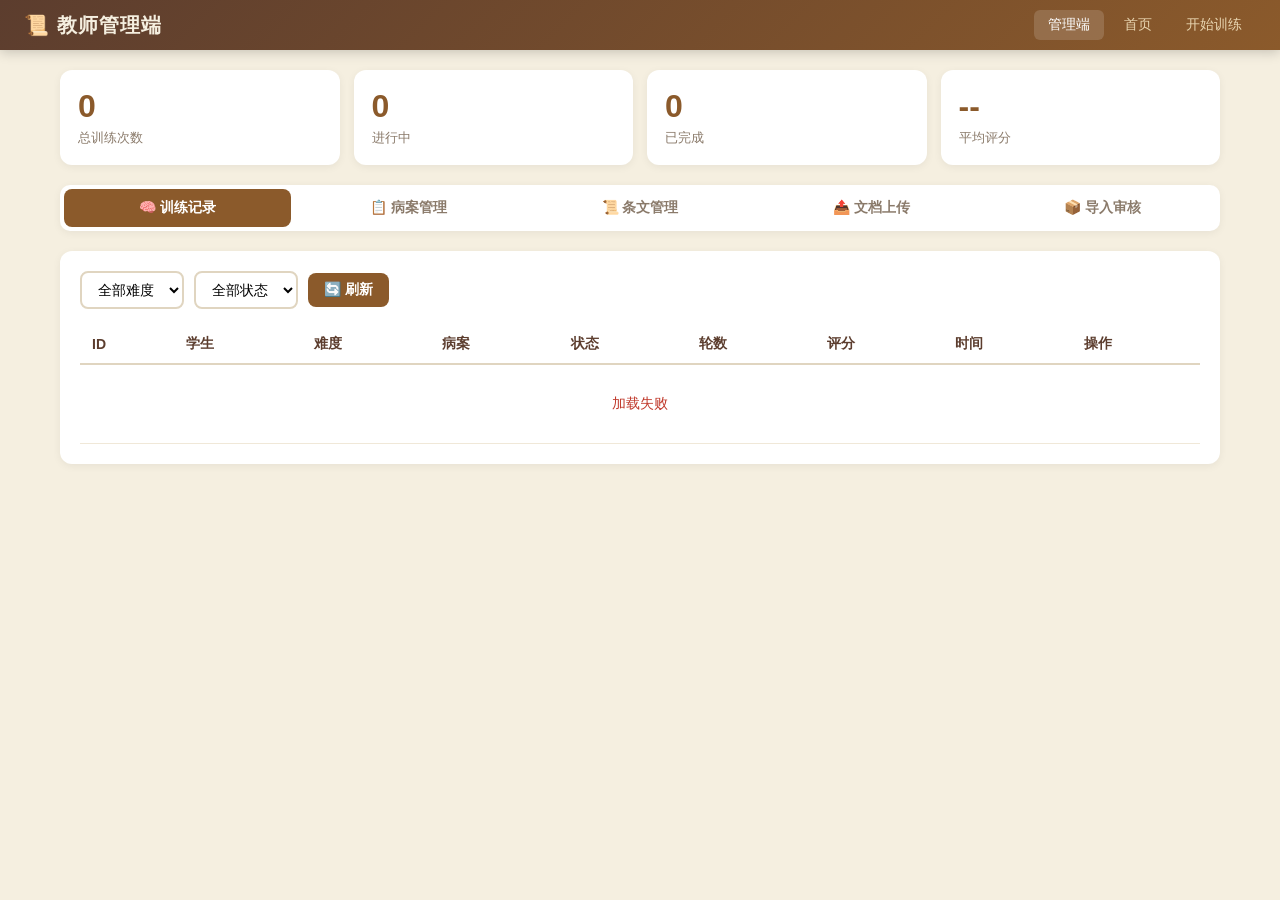
==== commit 9beae878: "条文管理新增Excel式列头排序: 点击ID/来源/章节/条号列头升降序排列" ====
--- a/backend/static/index.html
+++ b/backend/static/index.html
@@ -58,6 +58,9 @@
 
 table { width:100%; border-collapse:collapse; font-size:14px; }
 th { text-align:left; padding:10px 12px; border-bottom:2px solid var(--border); color:#5c3d2e; font-weight:600; }
+th.sortable { cursor:pointer; user-select:none; }
+th.sortable:hover { color:var(--primary); }
+th.sortable span { font-size:10px; margin-left:2px; }
 td { padding:10px 12px; border-bottom:1px solid #f0e8d8; }
 tr:hover td { background:var(--hover); }
 .badge { display:inline-block; padding:3px 10px; border-radius:12px; font-size:12px; font-weight:600; }
@@ -184,8 +187,8 @@
         <button class="btn btn-primary" onclick="loadTexts()">🔄 刷新</button>
         <button class="btn btn-del" onclick="batchDeleteTexts()" style="margin-left:auto;">🗑 批量删除选中</button>
       </div>
-      <table><thead><tr><th><input type="checkbox" onclick="toggleAllTexts(this)" title="全选"></th><th>ID</th><th>来源</th><th>章节</th><th>条文内容</th><th>关键词</th><th>操作</th></tr></thead>
-      <tbody id="textTbody"><tr><td colspan="7" style="text-align:center;color:var(--muted);padding:30px;">加载中…</td></tr></tbody></table>
+      <table><thead><tr><th><input type="checkbox" onclick="toggleAllTexts(this)" title="全选"></th><th class="sortable" onclick="sortTexts('id')">ID <span id="sIconId"></span></th><th class="sortable" onclick="sortTexts('source_book')">来源 <span id="sIconSource"></span></th><th class="sortable" onclick="sortTexts('chapter')">章节 <span id="sIconChapter"></span></th><th class="sortable" onclick="sortTexts('article_number')">条号 <span id="sIconNum"></span></th><th>条文内容</th><th>关键词</th><th>操作</th></tr></thead>
+      <tbody id="textTbody"><tr><td colspan="8" style="text-align:center;color:var(--muted);padding:30px;">加载中…</td></tr></tbody></table>
     </div>
   </div>
 
@@ -461,26 +464,64 @@
   } catch(e) { toast('保存失败: '+e.message,'error'); }
 }
 
+let textSortField = 'id';
+let textSortAsc = true;
+
+function renderTexts(data) {
+  const tbody = document.getElementById('textTbody');
+  if (!data.length) { tbody.innerHTML = '<tr><td colspan="8" style="text-align:center;color:var(--muted);padding:30px;">暂无条文</td></tr>'; return; }
+  tbody.innerHTML = data.map(t => `
+    <tr>
+      <td><input type="checkbox" class="text-cb" value="${t.id}"></td>
+      <td>${t.id}</td><td>${escapeHtml(t.source_book||'--')}</td>
+      <td>${escapeHtml((t.chapter||'').substring(0,20))}</td>
+      <td>${t.article_number||''}</td>
+      <td style="max-width:300px;overflow:hidden;text-overflow:ellipsis;white-space:nowrap;">${escapeHtml((t.content||'').substring(0,80))}</td>
+      <td>${escapeHtml((t.keywords||'').substring(0,20))}</td>
+      <td>
+        <button class="btn btn-view btn-sm" onclick="editText(${t.id})">编辑</button>
+        <button class="btn btn-del btn-sm" onclick="deleteText(${t.id})">删除</button>
+      </td>
+    </tr>`).join('');
+}
+
+function sortTexts(field) {
+  if (textSortField === field) {
+    textSortAsc = !textSortAsc;
+  } else {
+    textSortField = field;
+    textSortAsc = true;
+  }
+  // Update sort icons
+  ['Id','Source','Chapter','Num'].forEach(k => {
+    document.getElementById('sIcon'+k).textContent = '';
+  });
+  const iconMap = {id:'Id',source_book:'Source',chapter:'Chapter',article_number:'Num'};
+  const iconEl = document.getElementById('sIcon' + iconMap[field]);
+  if (iconEl) iconEl.textContent = textSortAsc ? '▲' : '▼';
+
+  const sorted = [...textDataCache].sort((a,b) => {
+    let va = a[field], vb = b[field];
+    if (va == null) va = '';
+    if (vb == null) vb = '';
+    if (typeof va === 'number' && typeof vb === 'number') return textSortAsc ? va - vb : vb - va;
+    va = String(va); vb = String(vb);
+    return textSortAsc ? va.localeCompare(vb) : vb.localeCompare(va);
+  });
+  renderTexts(sorted);
+}
+
+let textDataCache = [];
 async function loadTexts() {
   const src = document.getElementById('tfSource').value;
   try {
     const data = await (await fetch(`${API}/texts/?limit=2000`)).json();
-    const filtered = src ? data.filter(t => t.source_book === src) : data;
-    const tbody = document.getElementById('textTbody');
-    if (!filtered.length) { tbody.innerHTML = '<tr><td colspan="7" style="text-align:center;color:var(--muted);padding:30px;">暂无条文</td></tr>'; return; }
-    tbody.innerHTML = filtered.map(t => `
-      <tr>
-        <td><input type="checkbox" class="text-cb" value="${t.id}"></td>
-        <td>${t.id}</td><td>${escHtml(t.source_book||'--')}</td>
-        <td>${escHtml((t.chapter||'').substring(0,20))}</td>
-        <td style="max-width:350px;overflow:hidden;text-overflow:ellipsis;white-space:nowrap;">${escHtml((t.content||'').substring(0,80))}</td>
-        <td>${escHtml((t.keywords||'').substring(0,20))}</td>
-        <td>
-          <button class="btn btn-view btn-sm" onclick="editText(${t.id})">编辑</button>
-          <button class="btn btn-del btn-sm" onclick="deleteText(${t.id})">删除</button>
-        </td>
-      </tr>`).join('');
-  } catch(e) { document.getElementById('textTbody').innerHTML = '<tr><td colspan="7" style="text-align:center;color:#c0392b;padding:30px;">加载失败</td></tr>'; }
+    textDataCache = src ? data.filter(t => t.source_book === src) : data;
+    // Reset sort
+    textSortField = 'id'; textSortAsc = true;
+    ['Id','Source','Chapter','Num'].forEach(k => document.getElementById('sIcon'+k).textContent = '');
+    renderTexts(textDataCache);
+  } catch(e) { document.getElementById('textTbody').innerHTML = '<tr><td colspan="8" style="text-align:center;color:#c0392b;padding:30px;">加载失败</td></tr>'; }
 }
 
 async function editText(id) {
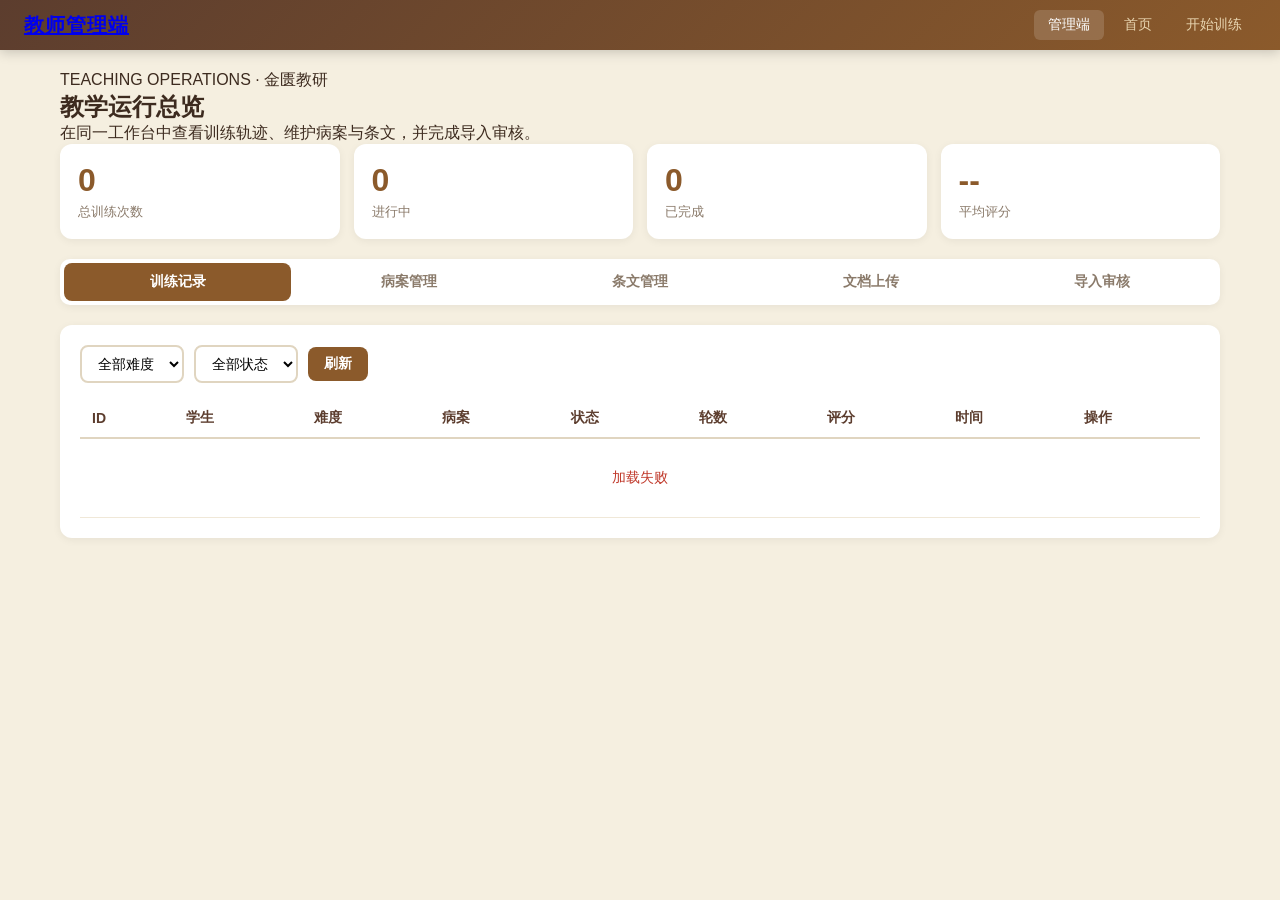
==== commit cfd112ce: "feat: unify clinical portal visual experience" ====
--- a/backend/static/index.html
+++ b/backend/static/index.html
@@ -106,19 +106,26 @@
 .toast.error { background:#c0392b; }
 @keyframes fadeIn { from{opacity:0;transform:translateY(8px);} to{opacity:1;transform:translateY(0);} }
 </style>
+<link rel="stylesheet" href="/static/jingui-theme.css?v=20260804-2">
+<script src="/static/jingui-motion.js?v=20260804-2" defer></script>
 </head>
-<body>
+<body class="theme-admin">
 
 <div class="header">
-  <h1>📜 教师管理端</h1>
+  <a class="brand-home" href="/newcase" aria-label="返回金匮要略首页"><h1>教师管理端</h1></a>
   <div class="nav">
     <a href="/" class="active">管理端</a>
-    <a href="/user">首页</a>
-    <a href="/train">开始训练</a>
+    <a href="/newcase">首页</a>
+    <a href="/train?ui=20260804-2">开始训练</a>
   </div>
 </div>
 
 <div class="container">
+  <div class="console-intro">
+    <div>TEACHING OPERATIONS · 金匮教研</div>
+    <h2>教学运行总览</h2>
+    <p>在同一工作台中查看训练轨迹、维护病案与条文，并完成导入审核。</p>
+  </div>
   <div class="stats">
     <div class="stat-card"><div class="n" id="sTotal">0</div><div class="l">总训练次数</div></div>
     <div class="stat-card"><div class="n" id="sActive">0</div><div class="l">进行中</div></div>
@@ -127,11 +134,11 @@
   </div>
 
   <div class="tabs">
-    <div class="tab active" onclick="switchTab('train')">🧠 训练记录</div>
-    <div class="tab" onclick="switchTab('cases')">📋 病案管理</div>
-    <div class="tab" onclick="switchTab('texts')">📜 条文管理</div>
-    <div class="tab" onclick="switchTab('upload')">📤 文档上传</div>
-    <div class="tab" onclick="switchTab('import')">📦 导入审核</div>
+    <div class="tab active" onclick="switchTab('train')">训练记录</div>
+    <div class="tab" onclick="switchTab('cases')">病案管理</div>
+    <div class="tab" onclick="switchTab('texts')">条文管理</div>
+    <div class="tab" onclick="switchTab('upload')">文档上传</div>
+    <div class="tab" onclick="switchTab('import')">导入审核</div>
   </div>
 
   <!-- 训练记录 -->
@@ -140,7 +147,7 @@
       <div class="filters">
         <select id="fDiff" onchange="loadTrain()"><option value="">全部难度</option><option value="初级">初级</option><option value="中级">中级</option><option value="高级">高级</option></select>
         <select id="fStatus" onchange="loadTrain()"><option value="">全部状态</option><option value="active">训练中</option><option value="completed">已完成</option></select>
-        <button class="btn btn-primary" onclick="loadTrain()">🔄 刷新</button>
+        <button class="btn btn-primary" onclick="loadTrain()">刷新</button>
       </div>
       <table><thead><tr><th>ID</th><th>学生</th><th>难度</th><th>病案</th><th>状态</th><th>轮数</th><th>评分</th><th>时间</th><th>操作</th></tr></thead>
       <tbody id="trainTbody"><tr><td colspan="9" style="text-align:center;color:var(--muted);padding:30px;">加载中…</td></tr></tbody></table>
@@ -164,7 +171,7 @@
     <div class="card">
       <div class="filters">
         <select id="cfDiff" onchange="loadCases()"><option value="">全部难度</option><option value="初级">初级</option><option value="中级">中级</option><option value="高级">高级</option></select>
-        <button class="btn btn-primary" onclick="loadCases()">🔄 刷新</button>
+        <button class="btn btn-primary" onclick="loadCases()">刷新</button>
       </div>
       <table><thead><tr><th>ID</th><th>标题</th><th>难度</th><th>诊断</th><th>方剂</th><th>操作</th></tr></thead>
       <tbody id="caseTbody"><tr><td colspan="6" style="text-align:center;color:var(--muted);padding:30px;">加载中…</td></tr></tbody></table>
@@ -184,8 +191,8 @@
     <div class="card">
       <div class="filters">
         <select id="tfSource" onchange="loadTexts()"><option value="">全部经典</option><option value="《伤寒论》">《伤寒论》</option><option value="《金匮要略》">《金匮要略》</option></select>
-        <button class="btn btn-primary" onclick="loadTexts()">🔄 刷新</button>
-        <button class="btn btn-del" onclick="batchDeleteTexts()" style="margin-left:auto;">🗑 批量删除选中</button>
+        <button class="btn btn-primary" onclick="loadTexts()">刷新</button>
+        <button class="btn btn-del" onclick="batchDeleteTexts()" style="margin-left:auto;">批量删除选中</button>
       </div>
       <table><thead><tr><th><input type="checkbox" onclick="toggleAllTexts(this)" title="全选"></th><th class="sortable" onclick="sortTexts('id')">ID <span id="sIconId"></span></th><th class="sortable" onclick="sortTexts('source_book')">来源 <span id="sIconSource"></span></th><th class="sortable" onclick="sortTexts('chapter')">章节 <span id="sIconChapter"></span></th><th class="sortable" onclick="sortTexts('article_number')">条号 <span id="sIconNum"></span></th><th>条文内容</th><th>关键词</th><th>操作</th></tr></thead>
       <tbody id="textTbody"><tr><td colspan="8" style="text-align:center;color:var(--muted);padding:30px;">加载中…</td></tr></tbody></table>
@@ -196,7 +203,7 @@
   <div class="panel" id="pUpload">
     <div class="card">
       <div class="upload-zone" onclick="document.getElementById('fileInp').click()">
-        <div class="icon">📄</div><p style="font-size:15px;">点击上传文档</p>
+        <div class="icon" aria-hidden="true">文</div><p style="font-size:15px;">点击上传文档</p>
         <p style="font-size:12px;color:var(--muted);margin-top:4px;">PDF / Word / Excel / TXT，自动解析条文和病案</p>
       </div>
       <input type="file" id="fileInp" style="display:none" accept=".pdf,.docx,.doc,.xlsx,.xls,.txt" onchange="uploadFile(this)">
@@ -215,10 +222,10 @@
   <!-- 导入审核 -->
   <div class="panel" id="pImport">
     <div class="card">
-      <h3 style="margin-bottom:12px;">📦 导入批次</h3>
+      <h3 style="margin-bottom:12px;">导入批次</h3>
       <p style="font-size:13px;color:var(--muted);margin-bottom:12px;">文档上传后自动解析并暂存于此，审核通过后发布到正式条文库。</p>
       <div class="filters">
-        <button class="btn btn-primary" onclick="loadBatches()">🔄 刷新</button>
+        <button class="btn btn-primary" onclick="loadBatches()">刷新</button>
       </div>
       <table><thead><tr><th>批次</th><th>来源文件</th><th>解析条数</th><th>唯一条号</th><th>状态</th><th>时间</th><th>操作</th></tr></thead>
       <tbody id="batchTbody"><tr><td colspan="7" style="text-align:center;color:var(--muted);padding:30px;">加载中…</td></tr></tbody></table>
@@ -229,10 +236,10 @@
       <div style="display:flex;justify-content:space-between;align-items:center;margin-bottom:12px;">
         <h3 id="bdTitle">批次详情</h3>
         <div style="display:flex;gap:8px;">
-          <button class="btn btn-primary btn-sm" onclick="newStaging()">➕ 新增条文</button>
-          <button class="btn btn-primary btn-sm" onclick="approveAllBatch()">✅ 全部批准</button>
-          <button class="btn btn-primary btn-sm" onclick="publishBatch()">🚀 发布到条文库</button>
-          <button class="btn btn-del btn-sm" onclick="rejectBatch()">❌ 驳回批次</button>
+          <button class="btn btn-primary btn-sm" onclick="newStaging()">新增条文</button>
+          <button class="btn btn-primary btn-sm" onclick="approveAllBatch()">全部批准</button>
+          <button class="btn btn-primary btn-sm" onclick="publishBatch()">发布到条文库</button>
+          <button class="btn btn-del btn-sm" onclick="rejectBatch()">驳回批次</button>
           <button class="btn btn-outline btn-sm" onclick="closeBatchDetail()">关闭</button>
         </div>
       </div>
@@ -246,7 +253,7 @@
 <!-- 会话详情弹窗 -->
 <div class="modal-overlay" id="detailModal">
   <div class="modal">
-    <h3>📋 训练详情回放</h3>
+    <h3>训练详情回放</h3>
     <div id="dInfo" style="margin-bottom:14px;font-size:14px;color:var(--muted);"></div>
     <div class="chat-replay" id="dChat"></div>
     <div style="margin-top:16px;text-align:right;">
@@ -600,7 +607,7 @@
     const data = await (await fetch(`${API}/documents/?limit=50`)).json();
     document.getElementById('docList').innerHTML = data.length ? data.map(d =>
       `<div style="display:flex;align-items:center;justify-content:space-between;padding:10px 14px;background:var(--hover);border-radius:8px;font-size:13px;">
-        <span title="${escapeHtml(d.error_message || '')}">📄 ${escapeHtml(d.filename)} <span style="color:var(--muted);font-size:11px;">(${d.status})</span>${d.error_message ? ' <span style="color:#d9534f;font-size:11px;">解析失败：' + escapeHtml(d.error_message) + '</span>' : ''}</span>
+        <span title="${escapeHtml(d.error_message || '')}">${escapeHtml(d.filename)} <span style="color:var(--muted);font-size:11px;">(${d.status})</span>${d.error_message ? ' <span style="color:#d9534f;font-size:11px;">解析失败：' + escapeHtml(d.error_message) + '</span>' : ''}</span>
         <span style="display:flex;align-items:center;gap:8px;"><span style="color:var(--muted);font-size:11px;">${(d.upload_date||'').substring(0,10)}</span>
         ${d.status === 'failed' ? `<button class="btn" style="padding:4px 8px;font-size:11px;" onclick="retryDocument(${d.id})">重试</button>` : ''}
         <button class="btn btn-del" style="padding:4px 8px;font-size:11px;" onclick="deleteDocument(${d.id})">删除</button></span>
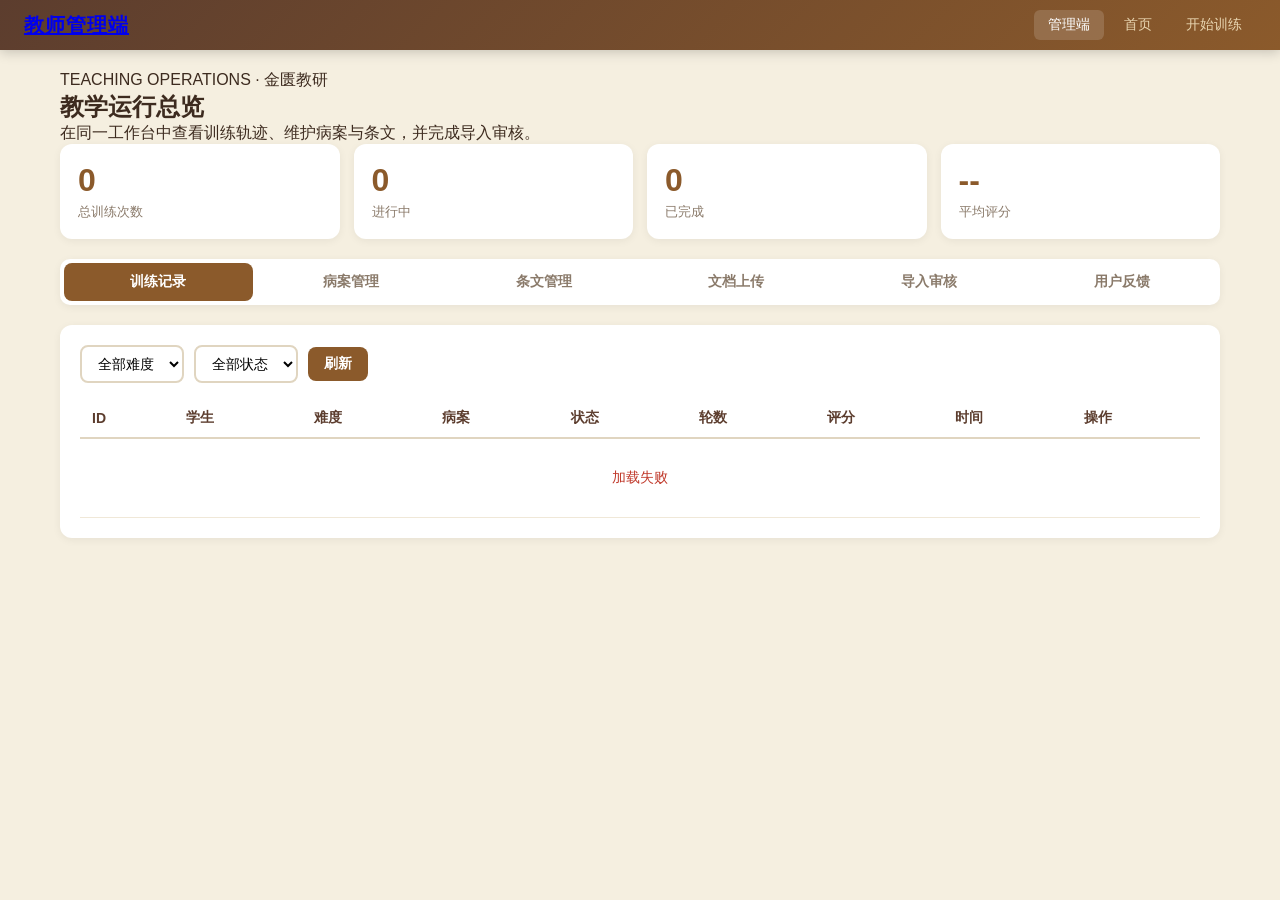
==== commit 8d9a09c8: "feat: 添加用户反馈功能 — 训练页提交反馈 + 管理端反馈面板" ====
--- a/backend/static/index.html
+++ b/backend/static/index.html
@@ -139,6 +139,7 @@
     <div class="tab" onclick="switchTab('texts')">条文管理</div>
     <div class="tab" onclick="switchTab('upload')">文档上传</div>
     <div class="tab" onclick="switchTab('import')">导入审核</div>
+    <div class="tab" onclick="switchTab('feedback')">用户反馈</div>
   </div>
 
   <!-- 训练记录 -->
@@ -248,6 +249,19 @@
       <tbody id="stagingTbody"></tbody></table>
     </div>
   </div>
+
+  <!-- 用户反馈 -->
+  <div class="panel" id="pFeedback">
+    <div class="card">
+      <div class="filters">
+        <select id="ffCategory" onchange="loadFeedbacks()"><option value="">全部类别</option><option value="功能建议">功能建议</option><option value="bug反馈">bug反馈</option><option value="使用体验">使用体验</option><option value="其他">其他</option></select>
+        <select id="ffStatus" onchange="loadFeedbacks()"><option value="">全部状态</option><option value="pending">待处理</option><option value="resolved">已处理</option><option value="closed">已关闭</option></select>
+        <button class="btn btn-primary" onclick="loadFeedbacks()">刷新</button>
+      </div>
+      <table><thead><tr><th>ID</th><th>类别</th><th>内容</th><th>联系方式</th><th>关联会话</th><th>状态</th><th>时间</th><th>操作</th></tr></thead>
+      <tbody id="fbTbody"><tr><td colspan="8" style="text-align:center;color:var(--muted);padding:30px;">加载中…</td></tr></tbody></table>
+    </div>
+  </div>
 </div>
 
 <!-- 会话详情弹窗 -->
@@ -316,7 +330,7 @@
 
 // Tab
 function switchTab(n) {
-  const map = { train:'训练记录', cases:'病案管理', texts:'条文管理', upload:'文档上传', analysis:'AI分析' };
+  const map = { train:'训练记录', cases:'病案管理', texts:'条文管理', upload:'文档上传', import:'导入审核', feedback:'用户反馈' };
   document.querySelectorAll('.tab').forEach(t => t.classList.toggle('active', t.textContent.includes(map[n])));
   document.querySelectorAll('.panel').forEach(p => p.classList.remove('active'));
   document.getElementById('p'+n.charAt(0).toUpperCase()+n.slice(1)).classList.add('active');
@@ -325,6 +339,7 @@
   if (n==='texts') loadTexts();
   if (n==='upload') loadDocs();
   if (n==='import') loadBatches();
+  if (n==='feedback') loadFeedbacks();
 }
 
 // === 训练记录 ===
@@ -818,6 +833,74 @@
   document.getElementById('stagingEditModal').classList.add('show');
 }
 
+// === 用户反馈管理 ===
+async function loadFeedbacks() {
+  const cat = document.getElementById('ffCategory').value;
+  const st = document.getElementById('ffStatus').value;
+  let url = `${API}/feedback/?limit=100`;
+  if (cat) url += `&category=${encodeURIComponent(cat)}`;
+  if (st) url += `&status=${st}`;
+
+  try {
+    const data = await (await fetch(url)).json();
+    const tbody = document.getElementById('fbTbody');
+    if (!data.length) {
+      tbody.innerHTML = '<tr><td colspan="8" style="text-align:center;color:var(--muted);padding:30px;">暂无反馈</td></tr>';
+      return;
+    }
+    tbody.innerHTML = data.map(fb => {
+      const stCls = fb.status === 'pending' ? 'bg-intermediate' : fb.status === 'resolved' ? 'bg-active' : 'bg-advanced';
+      const stLabel = { pending: '待处理', resolved: '已处理', closed: '已关闭' }[fb.status] || fb.status;
+      const sessionInfo = fb.session_id ? `#${fb.session_id} ${fb.session_difficulty||''}` : '--';
+      return `<tr>
+        <td>${fb.id}</td>
+        <td><span class="badge bg-${fb.category==='功能建议'?'active':fb.category==='bug反馈'?'advanced':'intermediate'}">${fb.category}</span></td>
+        <td style="max-width:250px;overflow:hidden;text-overflow:ellipsis;white-space:nowrap;" title="${escapeHtml(fb.content)}">${escapeHtml(fb.content).substring(0,60)}</td>
+        <td>${escapeHtml(fb.contact||'--')}</td>
+        <td style="font-size:12px;">${sessionInfo}</td>
+        <td><span class="badge ${stCls}">${stLabel}</span></td>
+        <td style="font-size:12px;">${(fb.created_at||'').substring(0,10)}</td>
+        <td style="white-space:nowrap;">
+          ${fb.status==='pending' ? `<button class="btn btn-view btn-sm" onclick="resolveFeedback(${fb.id})">处理</button>` : ''}
+          <button class="btn btn-view btn-sm" onclick="closeFeedback_(${fb.id})">关闭</button>
+          <button class="btn btn-del btn-sm" onclick="deleteFeedback(${fb.id})">删除</button>
+        </td>
+      </tr>`;
+    }).join('');
+  } catch (e) {
+    document.getElementById('fbTbody').innerHTML = '<tr><td colspan="8" style="text-align:center;color:#c0392b;padding:30px;">加载失败</td></tr>';
+  }
+}
+
+async function resolveFeedback(id) {
+  const note = prompt('处理备注（可选）：');
+  await fetch(`${API}/feedback/${id}`, {
+    method: 'PUT',
+    headers: { 'Content-Type': 'application/json' },
+    body: JSON.stringify({ status: 'resolved', admin_note: note || null })
+  });
+  toast('已标记为已处理', 'success');
+  loadFeedbacks();
+}
+
+async function closeFeedback_(id) {
+  const note = prompt('关闭备注（可选）：');
+  await fetch(`${API}/feedback/${id}`, {
+    method: 'PUT',
+    headers: { 'Content-Type': 'application/json' },
+    body: JSON.stringify({ status: 'closed', admin_note: note || null })
+  });
+  toast('已关闭', 'success');
+  loadFeedbacks();
+}
+
+async function deleteFeedback(id) {
+  if (!confirm('确定删除此反馈？')) return;
+  await fetch(`${API}/feedback/${id}`, { method: 'DELETE' });
+  toast('已删除', 'success');
+  loadFeedbacks();
+}
+
 // 初始化
 loadTrain(); loadDocs();
 </script>
